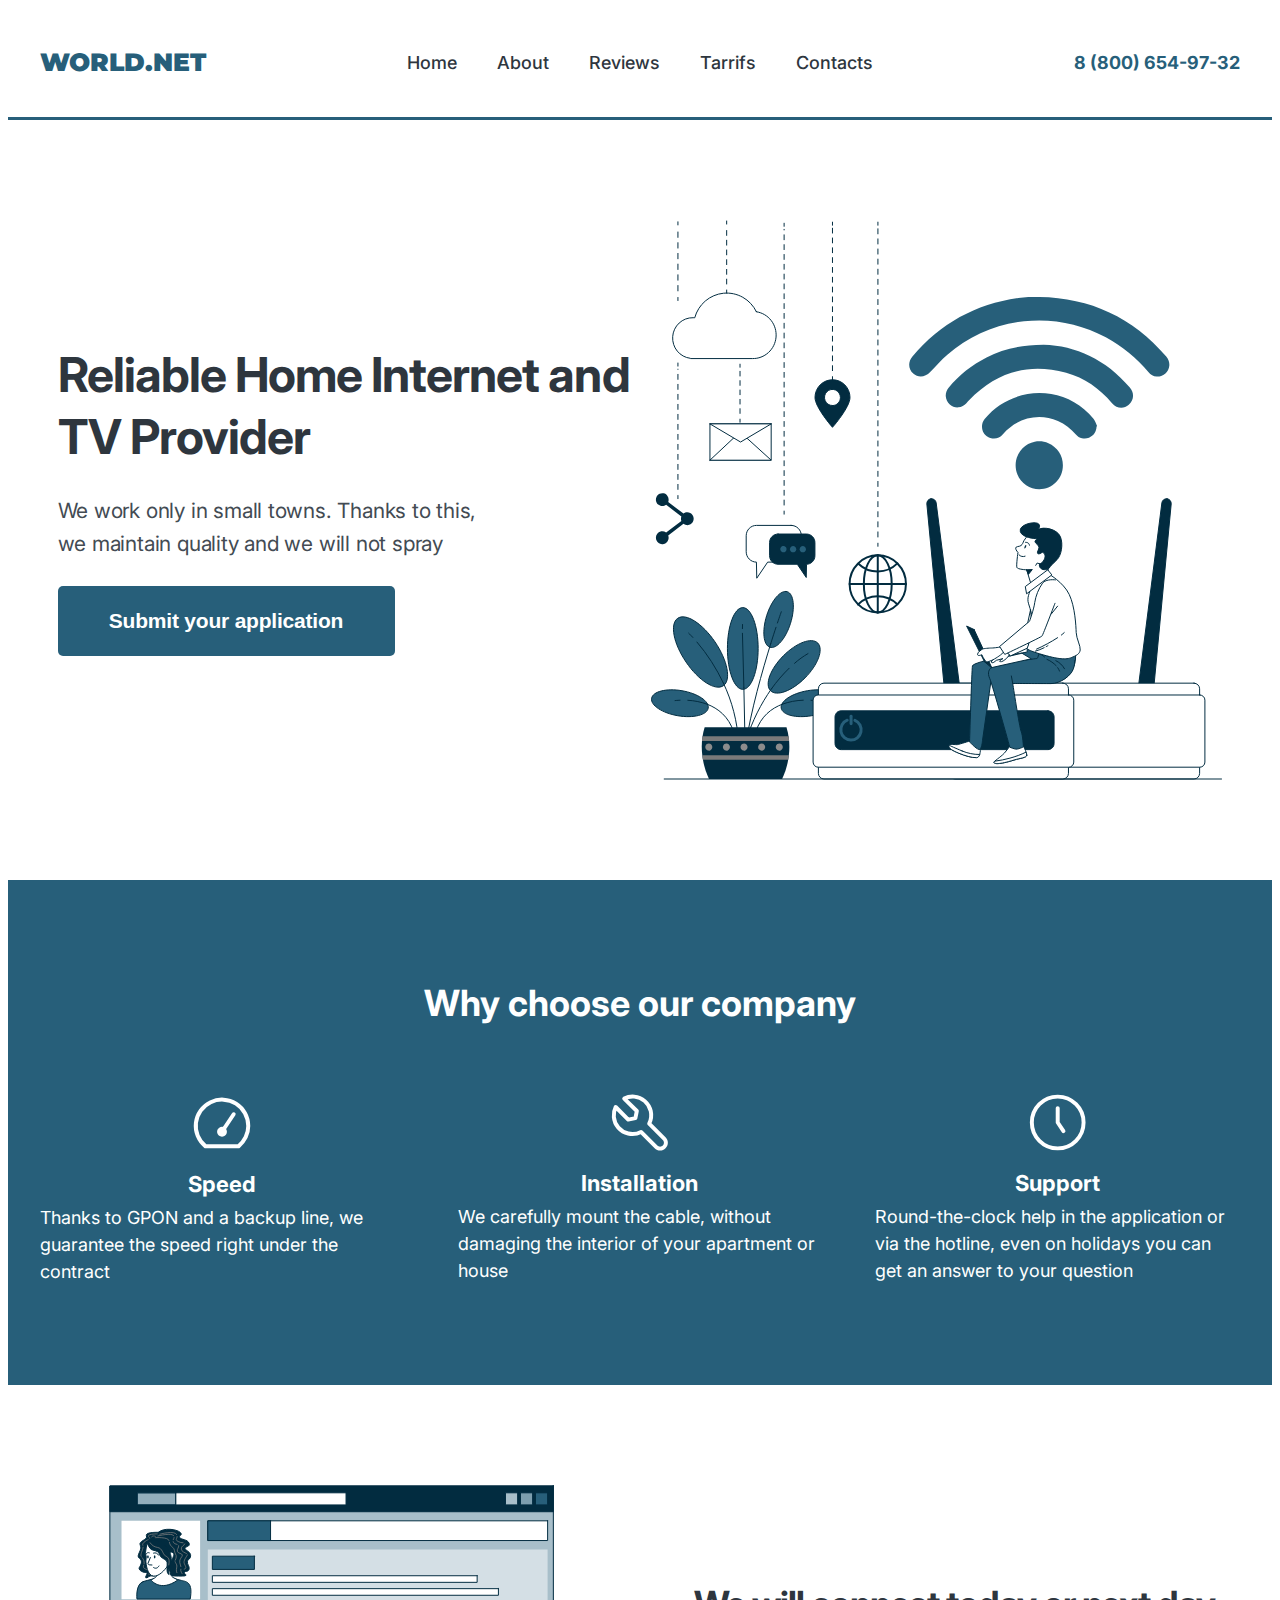
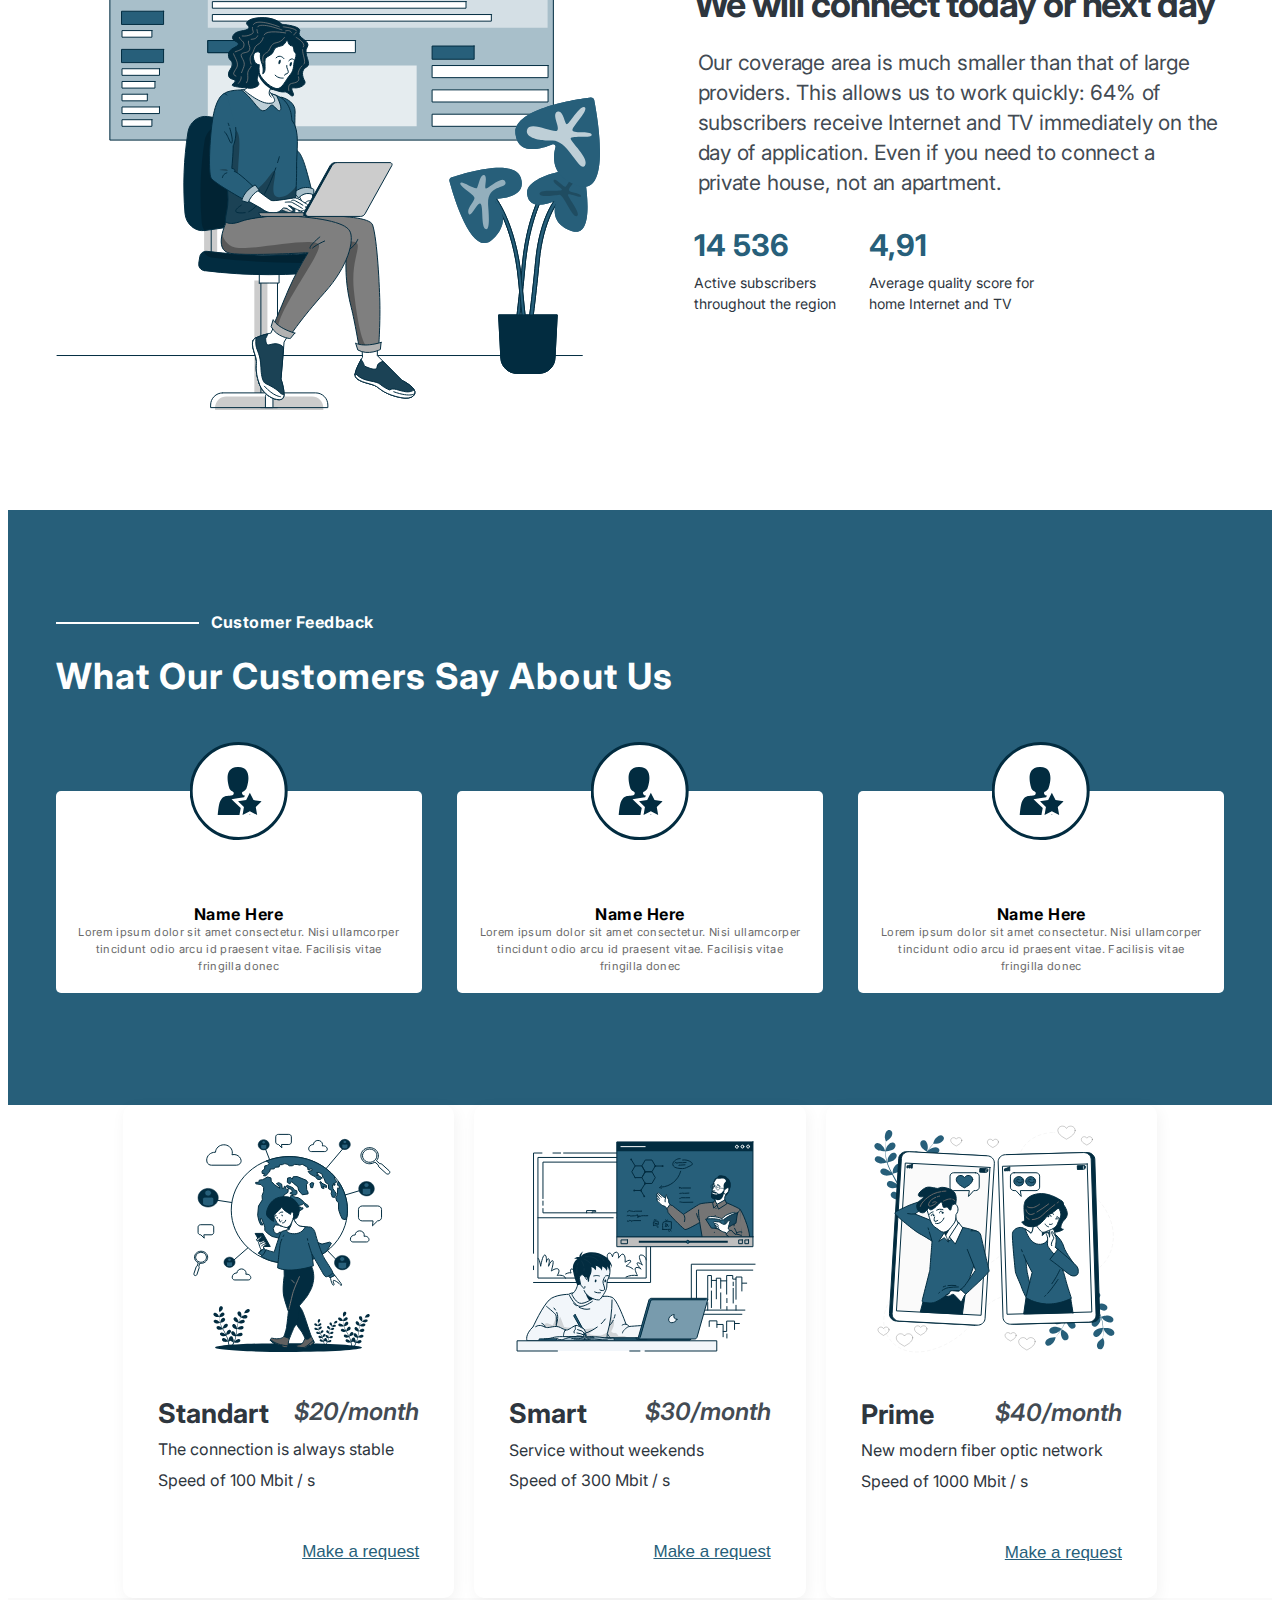
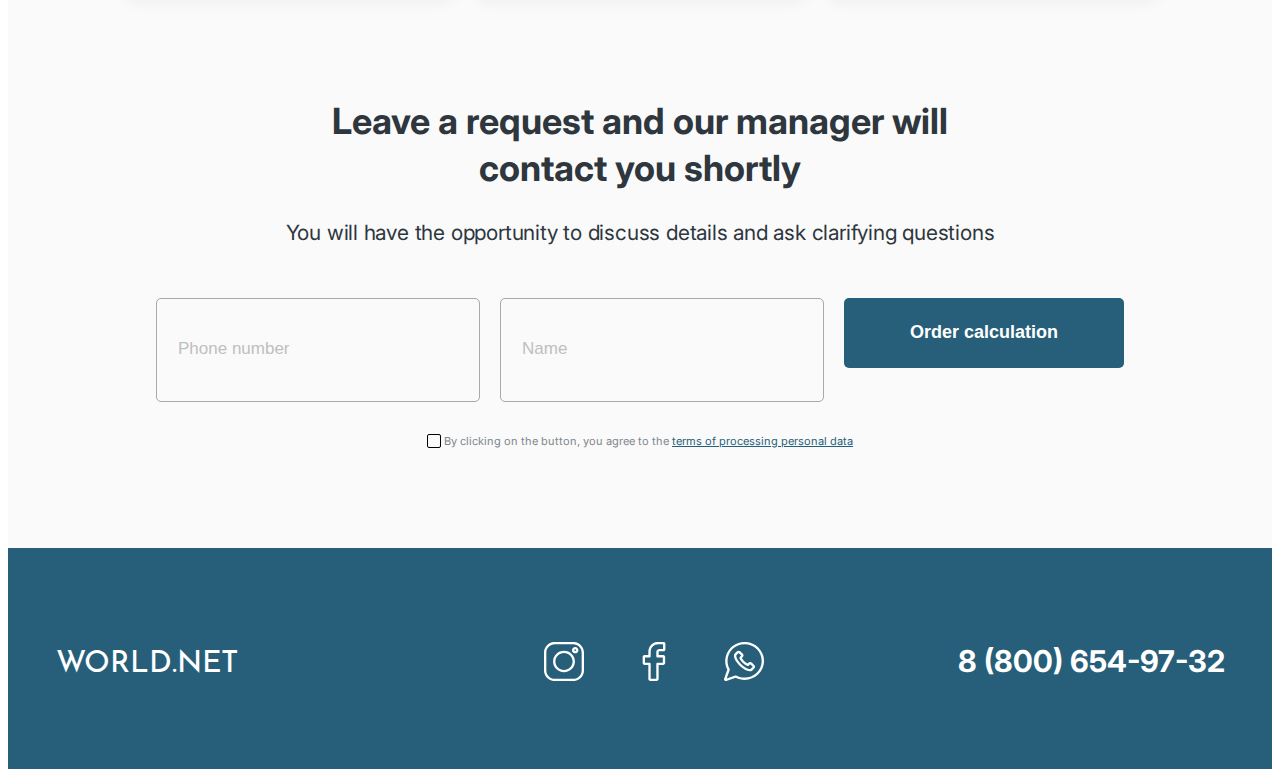
==== index.html @ 995e4a87 "add home" ====
<!DOCTYPE html>
<html lang="en">
  <head>
    <meta charset="UTF-8" />
    <meta name="viewport" content="width=device-width, initial-scale=1.0" />

    <title>World.Net</title>
    <link
      rel="stylesheet"
      href="https://cdnjs.cloudflare.com/ajax/libs/modern-normalize/2.0.0/modern-normalize.min.css"
      integrity="sha512-4xo8blKMVCiXpTaLzQSLSw3KFOVPWhm/TRtuPVc4WG6kUgjH6J03IBuG7JZPkcWMxJ5huwaBpOpnwYElP/m6wg=="
      crossorigin="anonymous"
      referrerpolicy="no-referrer"
    />
    <link rel="preconnect" href="https://fonts.googleapis.com" />
    <link rel="preconnect" href="https://fonts.gstatic.com" crossorigin />
    <link
      href="https://fonts.googleapis.com/css2?family=Inter:wght@400;500;600;700&family=Montserrat:wght@0,900;1,900&family=Poppins&family=Reem+Kufi&display=swap"
      rel="stylesheet"
    />
    <link rel="stylesheet" href="./css/style.css" />
  </head>
  <body>
    <!-- ==================== header ==================== -->
    <header class="header">
      <div class="container header-container">
        <a class="header-logo" href="./index.html" class="logo">World.Net</a>
        <nav class="header-nav">
          <ul class="header-nav-list">
            <li class="header-list-item">
              <a class="header-nav-link" href="./index.html">Home</a>
            </li>
            <li class="header-list-item"><a class="header-nav-link" href="#about">About</a></li>
            <li class="header-list-item">
              <a class="header-nav-link" href="#feedback">Reviews</a>
            </li>
            <li class="header-list-item"><a class="header-nav-link" href="#tarrifs">Tarrifs</a></li>
            <li class="header-list-item"><a class="header-nav-link" href="#order">Contacts</a></li>
          </ul>
        </nav>
        <address class="header-addres">
          <a class="header-addres-link" href="tel:+88006549732">8 (800) 654-97-32</a>
        </address>
      </div>
    </header>
    <main>
      <!-- ==================== HERO ==================== -->
      <section class="hero">
        <div class="hero-container">
          <div class="left-side">
            <h1 class="hero-title">Reliable Home Internet and TV Provider</h1>
            <p class="hero-text">
              We work only in small towns. Thanks to this, we maintain quality and we will not spray
            </p>
            <button class="hero-submit-btn" type="button" data-modal-open>
              Submit your application
            </button>
          </div>
          <img src="./images/hero/hero-img.svg" alt="hero img" width="572" height="560" />
        </div>
      </section>
      <!-- ==================== features ==================== -->
      <section class="features" id="feedback">
        <div class="container features-content">
          <h2 class="features-title">Why choose our company</h2>
          <ul class="features-list">
            <li class="features-list-item">
              <img
                class="features-list-item-img"
                src="./images/features/content.svg"
                alt="content"
                width="70"
                height="70"
              />
              <h3 class="features-list-item-subtytle">Speed</h3>
              <p class="features-text">
                Thanks to GPON and a backup line, we guarantee the speed right under the contract
              </p>
            </li>
            <li class="features-list-item">
              <img
                class="features-list-item-img"
                src="./images/features/installation.svg"
                alt="installation"
                width="70"
                height="70"
              />
              <h3 class="features-list-item-subtytle">Installation</h3>
              <p class="features-text">
                We carefully mount the cable, without damaging the interior of your apartment or
                house
              </p>
            </li>
            <li class="features-list-item">
              <img
                class="features-list-item-img"
                src="./images/features/support.svg"
                alt="support"
                width="70"
                height="70"
              />
              <h3 class="features-list-item-subtytle">Support</h3>
              <p class="features-text">
                Round-the-clock help in the application or via the hotline, even on holidays you can
                get an answer to your question
              </p>
            </li>
          </ul>
        </div>
      </section>
      <!-- ==================== about ==================== -->
      <section class="about" id="about">
        <div class="about-container">
          <img
            class="about-aside-img"
            src="./images/about/about.svg"
            alt="about"
            width="544"
            height="525"
          />
          <div class="about-content">
            <h2 class="about-title">We will connect today or next day</h2>
            <p class="about-text">
              Our coverage area is much smaller than that of large providers. This allows us to work
              quickly: 64% of subscribers receive Internet and TV immediately on the day of
              application. Even if you need to connect a private house, not an apartment.
            </p>
            <ul class="about-list">
              <li class="about-list-item about-item-left">
                <h3 class="about-list-item-subtitle">14 536</h3>
                <p class="about-list-item-text">Active subscribers throughout the region</p>
              </li>
              <li class="about-list-item about-item-right">
                <h3 class="about-list-item-subtitle">4,91</h3>
                <p class="about-list-item-text">Average quality score for home Internet and TV</p>
              </li>
            </ul>
          </div>
        </div>
      </section>
      <!-- ==================== reviews ==================== -->
      <section class="reviews" id="feedback">
        <div class="reviews-content">
          <p class="customer-subtitle">Customer Feedback</p>
          <h2 class="reviews-title">What Our Customers Say About Us</h2>
          <ul class="reviews-list">
            <li class="reviews-list-item">
              <img class="reviews-list-item-img" src="/images/reviews/avatar.svg" alt="avatar" />
              <h3 class="reviews-list-item-subtitle">Name Here</h3>
              <p class="reviews-list-item-text">
                Lorem ipsum dolor sit amet consectetur. Nisi ullamcorper tincidunt odio arcu id
                praesent vitae. Facilisis vitae fringilla donec
              </p>
            </li>
            <li class="reviews-list-item">
              <img class="reviews-list-item-img" src="/images/reviews/avatar.svg" alt="avatar" />
              <h3 class="reviews-list-item-subtitle">Name Here</h3>
              <p class="reviews-list-item-text">
                Lorem ipsum dolor sit amet consectetur. Nisi ullamcorper tincidunt odio arcu id
                praesent vitae. Facilisis vitae fringilla donec
              </p>
            </li>
            <li class="reviews-list-item">
              <img class="reviews-list-item-img" src="/images/reviews/avatar.svg" alt="avatar" />
              <h3 class="reviews-list-item-subtitle">Name Here</h3>
              <p class="reviews-list-item-text">
                Lorem ipsum dolor sit amet consectetur. Nisi ullamcorper tincidunt odio arcu id
                praesent vitae. Facilisis vitae fringilla donec
              </p>
            </li>
          </ul>
        </div>
      </section>
      <!-- ==================== tariffs ==================== -->
      <section class="section-tarrifs" id="tarrifs">
        <div class="container">
          <h2 class="visually-hidden">tariffs</h2>
          <ul class="tarrifs-list">
            <li class="tarrifs-item">
              <img
                class="tarrifs-img"
                src="./images/tarrifs/standart.svg"
                alt="standart"
                width="248"
                height="228"
              />
              <div class="tarrifs-item-box">
                <h3 class="tarrifs-item-titles">Standart</h3>
                <p class="tarrifs-item-price">$20/month</p>
              </div>

              <p class="tarrifs-item-description tarrifs-text">The connection is always stable</p>
              <p class="tarrifs-item-text tarrifs-text">Speed of 100 Mbit / s</p>
              <button class="tarrifs-button" type="button">Make a request</button>
            </li>
            <li class="tarrifs-item">
              <img
                class="tarrifs-img"
                src="/images/tarrifs/smart.svg"
                alt="smart"
                width="248"
                height="228"
              />
              <div class="tarrifs-item-box">
                <h3 class="tarrifs-item-titles">Smart</h3>
                <p class="tarrifs-item-price">$30/month</p>
              </div>

              <p class="tarrifs-item-description tarrifs-text">Service without weekends</p>
              <p class="tarrifs-item-text tarrifs-text">Speed of 300 Mbit / s</p>
              <button class="tarrifs-button" type="button">Make a request</button>
            </li>
            <li class="tarrifs-item">
              <img
                class="tarrifs-img"
                src="./images/tarrifs/prime.svg"
                alt="prime"
                width="248"
                height="228"
              />
              <div class="tarrifs-item-box">
                <h3 class="tarrifs-item-titles">Prime</h3>
                <p class="tarrifs-item-price">$40/month</p>
              </div>

              <p class="tarrifs-item-description tarrifs-text">New modern fiber optic network</p>
              <p class="tarrifs-item-text tarrifs-text">Speed of 1000 Mbit / s</p>
              <button class="tarrifs-button" type="button">Make a request</button>
            </li>
          </ul>
        </div>
      </section>
      <!-- ==================== order ==================== -->
      <section class="order" id="order">
        <h2 class="order-title">Leave a request and our manager will contact you shortly</h2>
        <p class="order-text">
          You will have the opportunity to discuss details and ask clarifying questions
        </p>
        <form>
          <div class="order-box">
            <label
              ><input class="order-input" type="tel" name="order-tel" placeholder="Phone number"
            /></label>
            <label
              ><input class="order-input" type="text" name="order-name" placeholder="Name"
            /></label>
            <button class="order-btn" type="submit">Order calculation</button>
          </div>

          <div class="order-wrapper">
            <input
              class="order-check visually-hidden"
              type="checkbox"
              name="order-privasy"
              id="order-privasy"
            />
            <label class="order-label" for="order-privasy">
              <span class="custom-checkbox">
                <svg width="8" height="8">
                  <use href="./images/icons.svg#icon-check"></use>
                </svg>
              </span>
              By clicking on the button, you agree to the
              <a class="order-link" href="">terms of processing personal data</a>
            </label>
          </div>
        </form>
      </section>
    </main>
    <!-- ==================== footer ==================== -->
    <footer class="footer">
      <div class="container footer-container">
        <a class="footer-logo" href="./index.html">World.Net</a>
        <ul class="footer-social-list">
          <li class="foter-social-item">
            <a class="footer-social-link" href="" target="_blank" aria-label="instagram link"
              ><img
                class="footer-social-img"
                src="./images/footer/instagram.svg"
                alt="instagram"
                width="40"
                height="40"
            /></a>
          </li>
          <li class="foter-social-item">
            <a class="footer-social-link" href="" target="_blank" aria-label="facebook link"
              ><img
                class="footer-social-img"
                src="./images/footer/facebook.svg"
                alt="facebook"
                width="40"
                height="40"
            /></a>
          </li>
          <li class="foter-social-item">
            <a class="footer-social-link" href="" target="_blank" aria-label="whatsapp link"
              ><img
                class="footer-social-img"
                src="./images/footer/whatsapp.svg"
                alt="whatsapp"
                width="40"
                height="40"
            /></a>
          </li>
        </ul>
        <address class="footer-addres">
          <a class="footer-addres-link" href="tel:+88006549732">8 (800) 654-97-32</a>
        </address>
      </div>
    </footer>
    <!-- ==================== modal ==================== -->
    <div class="overlay is-hidden" data-modal>
      <div class="modal">
        <button class="modal-close-button" type="button" data-modal-close>x</button>
        <p class="modal-subtitle">Contact Us</p>
        <p class="modal-title">
          <span class="modal-accent-color">Contact</span> Us & We Can Work Together
        </p>
        <p class="modal-text">
          Lorem ipsum dolor sit amet consectetur. Adipiscing nisl id at arcu enim id gravida
          pulvinar. Tristique consectetur mi curabitur congue enim dignissim
        </p>
        <form class="form">
          <label class="form-label">
            <input
              class="form-input"
              type="text"
              name="user-name"
              placeholder="Your Name"
              required
            />
          </label>
          <label class="form-label">
            <input
              class="form-input"
              type="email"
              name="user-email"
              placeholder="Your Emaile"
              required
            />
          </label>
          <label class="form-label">
            <textarea
              class="form-textarea"
              name=""
              id=""
              name="user-message"
              placeholder="Your Message"
            ></textarea>
          </label>
          <button class="form-submit-button" type="submit">Submit Message</button>
        </form>
      </div>
    </div>
    <script src="./js/modal.js"></script>
  </body>
</html>
---- css/style.css ----
h1,
h2,
h3,
h4,
h5,
h6,
p {
  margin-top: 0;
  margin-bottom: 0;
}

a {
  color: inherit;
  text-decoration: none;
}

ul,
ol {
  list-style-type: none;
  padding-left: 0;
  margin-top: 0;
  margin-bottom: 0;
}

img {
  display: block;
  max-width: 100%;
  height: auto;
}

button {
  cursor: pointer;
  padding-left: 0;
  padding-right: 0;
}

address {
  font-style: normal;
}

body {
  font-family: 'Inter', sans-serif;
  background-color: #ffffff;
  color: #434b53;
}

.container {
  max-width: 1200px;
  padding-left: 15px;
  padding-right: 15px;
  margin: 0 auto;
}

.visually-hidden {
  position: absolute;
  width: 1px;
  height: 1px;
  margin: -1px;
  border: 0;
  padding: 0;

  white-space: nowrap;
  clip-path: inset(100%);
  clip: rect(0 0 0 0);
  overflow: hidden;
}

/* <!-- ==================== header ==================== --> */
.header {
  border-bottom: 3px solid #275f7a;
}

.header-container {
  display: flex;
  justify-content: space-between;
  align-items: center;
}

.header-content {
}
.header-logo {
  font-family: 'Montserrat', sans-serif;
  font-weight: 900;
  font-size: 25px;
  line-height: 1.5;
  text-transform: uppercase;
  color: #275f7a;
}
.header-nav {
}
.header-nav-list {
  display: flex;
  /* gap: 40px; */
}
.header-list-item:not(:last-child) {
  margin-right: 40px;
}

.header-nav-link {
  display: block;
  font-weight: 500;
  font-size: 18px;
  line-height: 1.5;
  color: #2e363e;
  padding: 41px 0;
}

.header-nav-link:hover,
.header-nav-link:focus {
  color: #275f7a;
}

.header-addres {
}

.header-addres-link {
  font-weight: 700;
  font-size: 18px;
  line-height: 1.52;
  text-align: right;
  color: #275f7a;
}

/* <!-- ==================== HERO ==================== --> */

.hero {
  padding-top: 100px;
  padding-bottom: 100px;
}

.hero-container {
  display: flex;
  justify-content: space-between;
  align-items: center;
  max-width: 1165px;
  margin-left: auto;
  margin-right: auto;
}

.left-side {
  max-width: 580px;
}

.hero-title {
  font-size: 48px;
  line-height: 1.3;
  letter-spacing: -0.02em;
  color: #2e363e;
  margin-bottom: 25px;
}
.hero-text {
  font-weight: 400;
  font-size: 21px;
  line-height: 1.6;
  letter-spacing: -0.01em;
  color: #434b53;
  max-width: 434px;
  margin-bottom: 25px;
}

.hero-submit-btn {
  border-radius: 5px;
  padding: 20px 50px;
  min-width: 337px;
  height: 70px;
  background-color: #275f7a;
  border: none;
  font-weight: 600;
  font-size: 21px;
  line-height: 1.43;
  letter-spacing: -0.01em;
  color: #ffffff;
  transition: background-color 250ms ease-in-out, color 250ms ease-in-out;
}

.hero-submit-btn:hover,
.hero-submit-btn:focus {
  background-color: #e3f2f9;
  color: #022c40;
}

/* <!-- ==================== features ==================== --> */

.features {
  padding-top: 100px;
  padding-bottom: 100px;
  background: #275f7a;
}

.features-content {
}
.features-title {
  font-size: 36px;
  line-height: 1.33;
  text-align: center;
  color: #ffffff;
  margin-bottom: 60px;
}
.features-list {
  display: flex;
  gap: 53px;
}
.features-list-item {
  width: calc((100% - 2 * 53px) / 3);
}
.features-list-item-img {
  margin: 0 auto 11px;
}
.features-list-item-subtytle {
  font-weight: 700;
  font-size: 22px;
  line-height: 1.43;
  text-align: center;
  color: #fff;
  margin-bottom: 4px;
}
.features-text {
  font-weight: 400;
  font-size: 18px;
  line-height: 1.5;
  color: #fff;
}
/* <!-- ==================== about ==================== --> */

.about {
  padding-top: 100px;
  padding-bottom: 100px;
}

.about-container {
  display: flex;
  justify-content: space-between;
  align-items: center;
  max-width: 1169px;
  margin: 0 auto;
}

.about-aside-img {
  max-width: 544px;
}
.about-content {
  max-width: 531px;
}
.about-title {
  font-weight: 700;
  font-size: 36px;
  line-height: 1.3;
  letter-spacing: -0.03em;
  color: #2e363e;
  margin-bottom: 20px;
}
.about-text {
  font-weight: 400;
  font-size: 21px;
  line-height: 1.43;
  letter-spacing: -0.01em;
  color: #434b53;
  margin-left: 4px;
  margin-bottom: 28px;
}
.about-list {
  display: flex;
  gap: 30px;
  max-width: 342px;
}
.about-list-item {
}
.about-item-left {
  max-width: 145px;
}

.about-item-right {
  max-width: 167px;
}

.about-list-item-subtitle {
  font-weight: 700;
  font-size: 30px;
  line-height: 1.33;
  color: #275f7a;
  margin-bottom: 6px;
}
.about-list-item-text {
  font-weight: 400;
  font-size: 14px;
  line-height: 1.5;
  color: #2e363e;
}

/* <!-- ==================== reviews ==================== --> */

.reviews {
  padding-top: 100px;
  padding-bottom: 100px;
  background-color: #275f7a;
}
.reviews-content {
  display: block;
  max-width: 1169px;
  margin-left: auto;
  margin-right: auto;
}

.customer-subtitle {
  display: flex;
  align-items: center;
  gap: 12px;
  font-weight: 700;
  font-size: 16px;
  line-height: 1.55;
  letter-spacing: 0.03em;
  color: #fff;
  margin-bottom: 19px;
}

.customer-subtitle::before {
  display: block;
  content: '';
  width: 143px;
  height: 2px;
  background-color: #ffffff;
}

.reviews-title {
  font-weight: 700;
  font-size: 36px;
  line-height: 1.26;
  letter-spacing: 0.03em;
  color: #ffffff;
  margin-bottom: 91px;
}
.reviews-list {
  display: flex;
  gap: 35px;
  margin-bottom: 12px;
}
.reviews-list-item {
  position: relative;
  width: calc((100% - 2 * 35px)) / 3;
  background-color: #ffffff;
  padding: 113px 18px 18px;
  border-radius: 5px;
}
.reviews-list-item-img {
  position: absolute;
  top: 0;
  left: 50%;
  transform: translate(-50%, -50%);
}
.reviews-list-item-subtitle {
  font-weight: 700;
  font-size: 16px;
  letter-spacing: 0.03em;
  text-align: center;
  color: #000;
}
.reviews-list-item-text {
  font-size: 11px;
  line-height: 1.55;
  letter-spacing: 0.03em;
  text-align: center;
  color: #696969;
}

/* <!-- ==================== tariffs ==================== --> */

.section-tarrifs {
  padding: 0 100px;
}

.tarrifs-list {
  display: flex;
  gap: 20px;
}
.tarrifs-item {
  width: calc((100% - 2 * 20px) / 3);
  box-shadow: 2px 4px 15px 0 rgba(0, 0, 0, 0.05);
  background: #fff;
  border-radius: 10px;
  padding: 20px 35px 35px 35px;
}
.tarrifs-img {
  margin: 0 auto 47px;
}

.tarrifs-item-box {
  display: flex;
  justify-content: space-between;
  margin-bottom: 13px;
}

.tarrifs-item-titles {
  font-weight: 700;
  font-size: 27px;
  line-height: 1.1;
  color: #2e363e;
}
.tarrifs-item-price {
  font-style: italic;
  font-weight: 600;
  font-size: 24px;
  line-height: 1.1;
}

.tarrifs-text {
  line-height: 1.1;
  color: #2e363e;
}

.tarrifs-item-description {
  margin-bottom: 13px;
}

.tarrifs-item-text {
  margin-bottom: 52px;
}

.tarrifs-button {
  display: block;
  font-size: 17px;
  line-height: 1.1;
  color: #275f7a;
  border: none;
  text-decoration: underline;
  background-color: transparent;
  margin-left: auto;
}

/* <!-- ==================== order ==================== --> */

.order {
  background-color: #fafafa;
  padding: 100px 0;
}
.container {
}
.order-title {
  font-size: 36px;
  line-height: 1.3;
  text-align: center;
  color: #2e363e;
  max-width: 707px;
  margin-left: auto;
  margin-right: auto;
  margin-bottom: 26px;
}
.order-text {
  font-size: 21px;
  line-height: 1.43;
  letter-spacing: -0.01em;
  text-align: center;
  color: #2e363e;
  margin-bottom: 50px;
}
.order-input {
  border: 1px solid rgba(0, 0, 0, 0.32);
  border-radius: 5px;
  padding: 16px 21px;
  width: 280px;
  height: 70px;
  background-color: transparent;
  outline: transparent;
  transition: border-color 250ms ease-in-out;
}

.order-input:focus {
  border-color: #022c40;
}

.order-input::placeholder {
  font-weight: 400;
  font-size: 17px;
  line-height: 1.1;
  color: #bfbfbf;
}
.order-btn {
  border-radius: 5px;
  min-width: 280px;
  height: 70px;
  background-color: #275f7a;
  font-weight: 600;
  font-size: 18px;
  line-height: 1.1;
  text-align: center;
  color: #ffffff;
  border: none;
}

.order-box {
  display: flex;
  justify-content: center;
  gap: 20px;
  margin-bottom: 32px;
}

.order-check {
}

.order-wrapper {
  display: flex;
  justify-content: center;
}

.order-label {
  font-weight: 400;
  font-size: 11px;
  line-height: 1.3;
  color: #7e868e;
}

.custom-checkbox {
  border: 1px solid #000;
  border-radius: 2px;
  width: 12px;
  height: 12px;
  display: inline-flex;
  align-items: center;
  justify-content: center;
  fill: transparent;
}

.order-check:checked + .order-label > .custom-checkbox {
  border: none;
  background-color: #022c40;
  fill: #ffffff;
}
.order-link {
  text-decoration: underline;
  color: #275f7a;
}

/* <!-- ==================== footer ==================== --> */

.footer {
  padding-top: 91px;
  padding-bottom: 85px;
  background-color: #275f7a;
}

.footer-container {
  display: flex;
  align-items: center;
  max-width: 1169px;
}
.footer-logo {
  font-family: 'Reem Kufi', sans-serif;
  font-weight: 400;
  font-size: 30px;
  line-height: 1.5;
  text-transform: uppercase;
  color: #fff;
  margin-right: auto;
}
.footer-social-list {
  display: flex;
  gap: 50px;
}
.foter-social-item {
}
.footer-social-link {
}
.footer-social-img {
}
.footer-addres {
  margin-left: 194px;
}
.footer-addres-link {
  font-weight: 700;
  font-size: 30px;
  line-height: 1.1;
  text-align: right;
  color: #fff;
}

/* <!-- ==================== modal ==================== --> */

.overlay {
  position: fixed;
  top: 0;
  left: 0;
  width: 100%;
  height: 100%;
  background-color: rgba(0, 0, 0, 0.56);
}
.modal {
  position: absolute;
  top: 50%;
  left: 50%;
  transform: translate(-50%, -50%);
  background-color: #ffffff;
  padding: 76px 67px 75px 50px;
  width: 650px;
  min-height: 854px;
}
.modal-close-button {
  position: absolute;
  top: 24px;
  right: 24px;
  width: 24px;
  height: 24px;
  border-radius: 50%;
  border: none;
  background-color: #275f7a;
  color: #ffffff;
  transition: background-color 250ms ease-in-out, color 250ms ease-in-out;
}

.modal-close-button:hover,
.modal-close-button:focus {
  background-color: #e3f2f9;
  color: #022c40;
}
.modal-subtitle {
  display: flex;
  align-items: center;
  gap: 12px;
  font-weight: 700;
  line-height: 1.55;
  letter-spacing: 0.03em;
  color: #000000;
  margin-bottom: 19px;
}

.modal-subtitle::before {
  display: block;
  content: '';
  width: 143px;
  height: 2px;
  background-color: #d8d8d8;
}

.modal-title {
  font-weight: 700;
  font-size: 48px;
  line-height: 1.26;
  letter-spacing: 0.03em;
  color: #022c40;
  margin-bottom: 31px;
}

.modal-accent-color {
  color: #000;
}
.modal-text {
  line-height: 1.55;
  letter-spacing: 0.03em;
  color: #022c40;
  margin-bottom: 23px;
}

.form {
}
.form-label {
  display: block;
  margin-bottom: 23px;
}

.form-label:nth-child(3) {
  margin-bottom: 33px;
}
/* margin */

.form-input {
  border: 1px solid #cacaca;
  border-radius: 5px;
  width: 100%;
  height: 60px;
  background-color: transparent;
  outline: transparent;
  transition: background-color 250ms ease-in-out;
  padding-left: 21px;
}

/* font-family: 'Poppins', sans-serif; */

.form-input::placeholder {
  font-weight: 400;
  font-size: 16px;
  line-height: 1.55;
  letter-spacing: 0.03em;
  color: #000;
}

.form-input:focus {
  border-color: #022c40;
}
.form-textarea {
  border: 1px solid #cacaca;
  border-radius: 5px;
  width: 100%;
  height: 149px;
  background-color: transparent;
  outline: transparent;
  transition: background-color 250ms ease-in-out;
  padding: 22px;
  resize: none;
}

.form-textarea:focus {
  border-color: #022c40;
}

/* .form-input::placeholder {
} */
.form-submit-button {
  min-width: 181px;
  height: 48px;
  background: #022c40;
  border-radius: 5px;
  border: none;
  font-size: 16px;
  letter-spacing: 0.03em;
  color: #ffffff;
  transition: background-color 250ms ease-in-out, color 250ms ease-in-out;
}

.form-submit-button:focus,
.form-submit-button:hover {
  background-color: #275f7a;
  color: #022c40;
}

.is-hidden {
  opacity: 0;
  visibility: hidden;
  pointer-events: none;
}
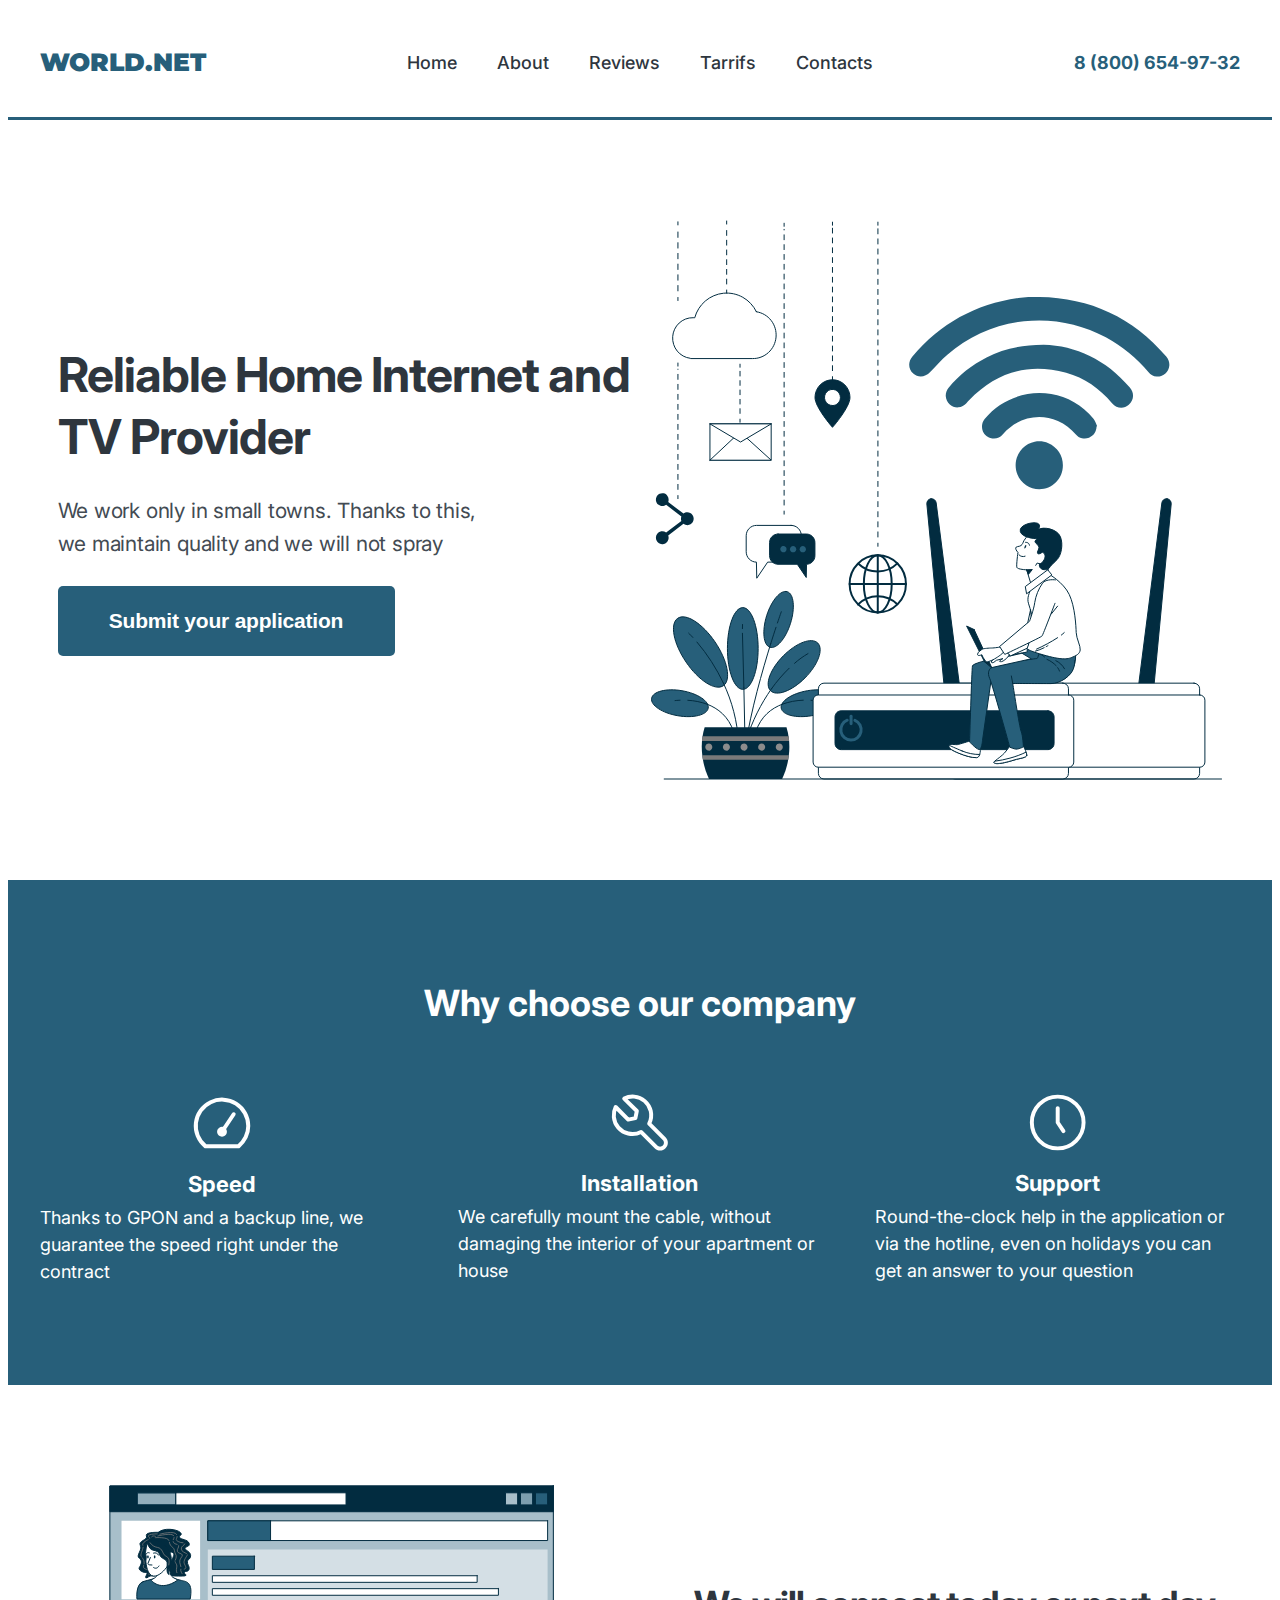
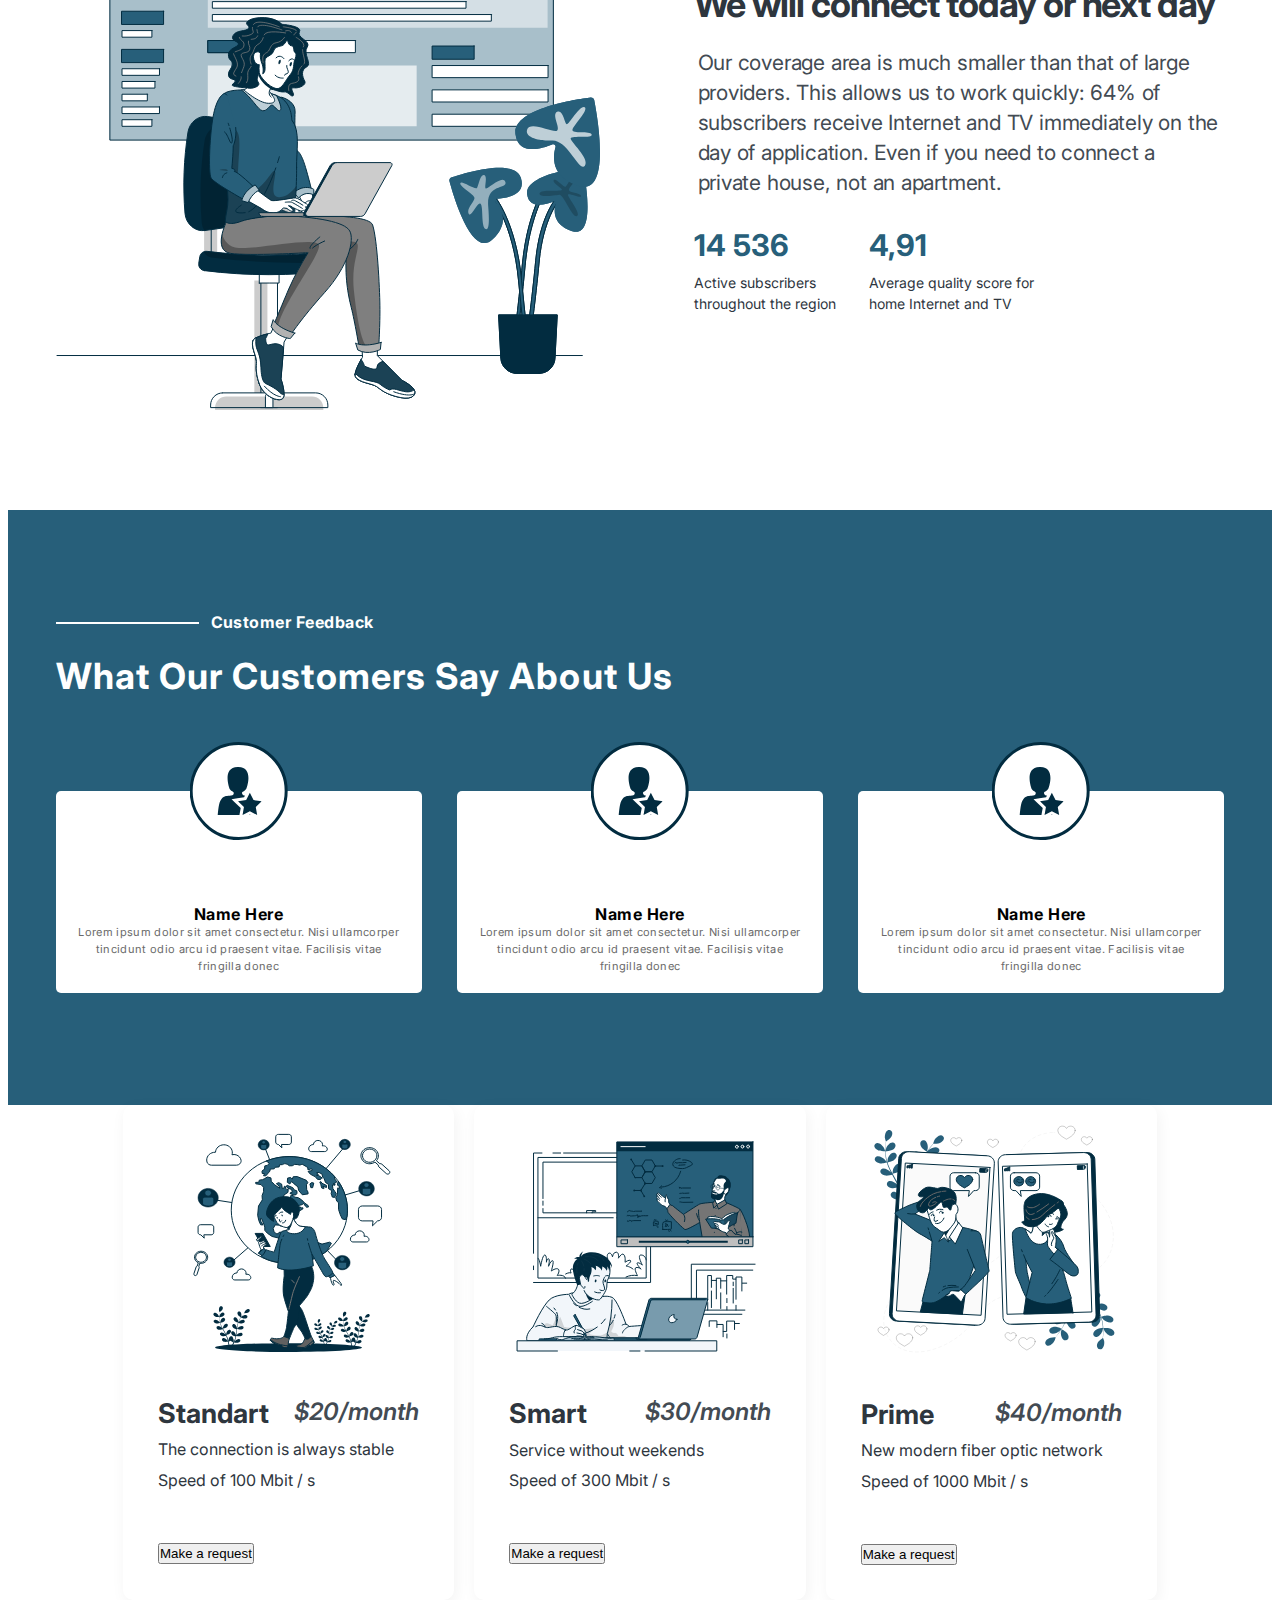
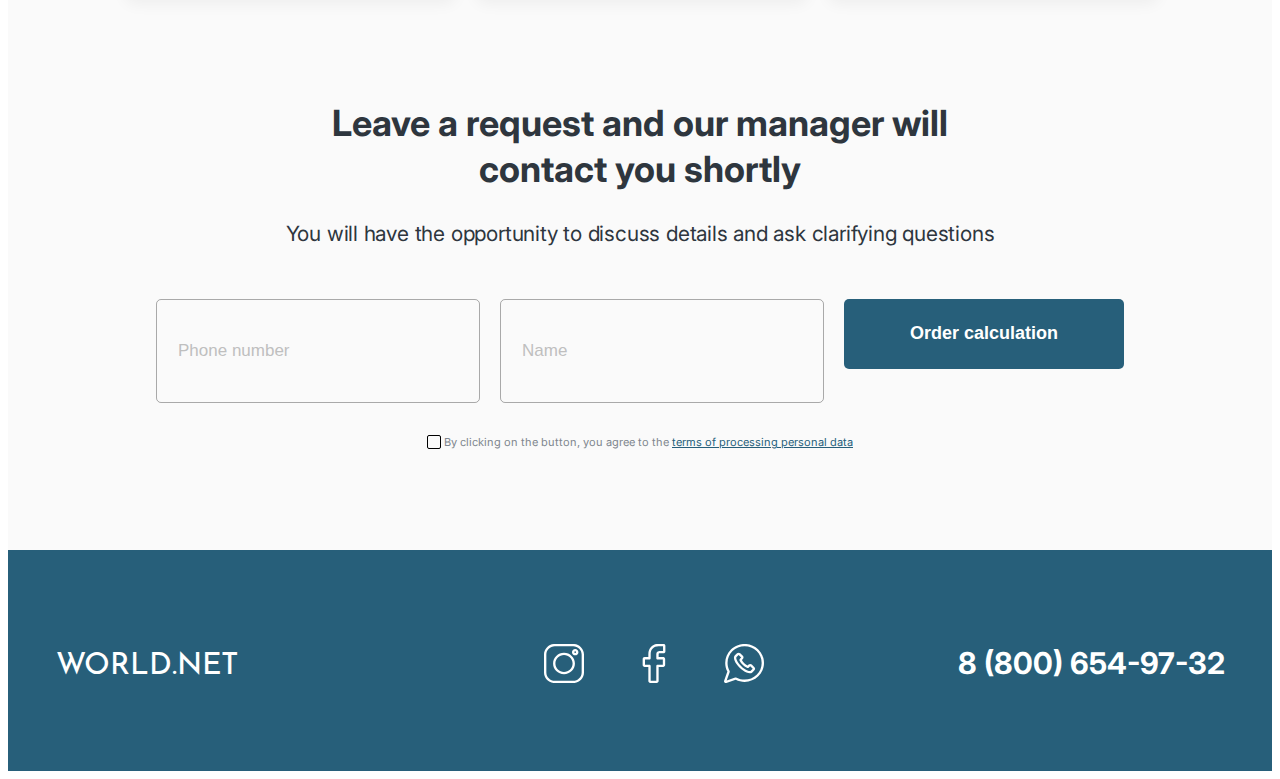
==== commit 4bb34350: "add tariffs page" ====
--- a/index.html
+++ b/index.html
@@ -34,7 +34,9 @@
             <li class="header-list-item">
               <a class="header-nav-link" href="#feedback">Reviews</a>
             </li>
-            <li class="header-list-item"><a class="header-nav-link" href="#tarrifs">Tarrifs</a></li>
+            <li class="header-list-item">
+              <a class="header-nav-link" href="./html/tariffs.html">Tarrifs</a>
+            </li>
             <li class="header-list-item"><a class="header-nav-link" href="#order">Contacts</a></li>
           </ul>
         </nav>
@@ -172,60 +174,60 @@
         </div>
       </section>
       <!-- ==================== tariffs ==================== -->
-      <section class="section-tarrifs" id="tarrifs">
+      <section class="section-tariffs" id="tariffs">
         <div class="container">
           <h2 class="visually-hidden">tariffs</h2>
-          <ul class="tarrifs-list">
-            <li class="tarrifs-item">
-              <img
-                class="tarrifs-img"
-                src="./images/tarrifs/standart.svg"
+          <ul class="tariffs-list">
+            <li class="tariffs-item">
+              <img
+                class="tariffs-img"
+                src="./images/tariffs/standart.svg"
                 alt="standart"
                 width="248"
                 height="228"
               />
-              <div class="tarrifs-item-box">
-                <h3 class="tarrifs-item-titles">Standart</h3>
-                <p class="tarrifs-item-price">$20/month</p>
+              <div class="tariffs-item-box">
+                <h3 class="tariffs-item-titles">Standart</h3>
+                <p class="tariffs-item-price">$20/month</p>
               </div>
 
-              <p class="tarrifs-item-description tarrifs-text">The connection is always stable</p>
-              <p class="tarrifs-item-text tarrifs-text">Speed of 100 Mbit / s</p>
-              <button class="tarrifs-button" type="button">Make a request</button>
-            </li>
-            <li class="tarrifs-item">
-              <img
-                class="tarrifs-img"
-                src="/images/tarrifs/smart.svg"
+              <p class="tariffs-item-description tariffs-text">The connection is always stable</p>
+              <p class="tariffs-item-text tariffs-text">Speed of 100 Mbit / s</p>
+              <button class="tariffs-button" type="button">Make a request</button>
+            </li>
+            <li class="tariffs-item">
+              <img
+                class="tariffs-img"
+                src="/images/tariffs/smart.svg"
                 alt="smart"
                 width="248"
                 height="228"
               />
-              <div class="tarrifs-item-box">
-                <h3 class="tarrifs-item-titles">Smart</h3>
-                <p class="tarrifs-item-price">$30/month</p>
+              <div class="tariffs-item-box">
+                <h3 class="tariffs-item-titles">Smart</h3>
+                <p class="tariffs-item-price">$30/month</p>
               </div>
 
-              <p class="tarrifs-item-description tarrifs-text">Service without weekends</p>
-              <p class="tarrifs-item-text tarrifs-text">Speed of 300 Mbit / s</p>
-              <button class="tarrifs-button" type="button">Make a request</button>
-            </li>
-            <li class="tarrifs-item">
-              <img
-                class="tarrifs-img"
-                src="./images/tarrifs/prime.svg"
+              <p class="tariffs-item-description tariffs-text">Service without weekends</p>
+              <p class="tariffs-item-text tariffs-text">Speed of 300 Mbit / s</p>
+              <button class="tariffs-button" type="button">Make a request</button>
+            </li>
+            <li class="tariffs-item">
+              <img
+                class="tariffs-img"
+                src="./images/tariffs/prime.svg"
                 alt="prime"
                 width="248"
                 height="228"
               />
-              <div class="tarrifs-item-box">
-                <h3 class="tarrifs-item-titles">Prime</h3>
-                <p class="tarrifs-item-price">$40/month</p>
+              <div class="tariffs-item-box">
+                <h3 class="tariffs-item-titles">Prime</h3>
+                <p class="tariffs-item-price">$40/month</p>
               </div>
 
-              <p class="tarrifs-item-description tarrifs-text">New modern fiber optic network</p>
-              <p class="tarrifs-item-text tarrifs-text">Speed of 1000 Mbit / s</p>
-              <button class="tarrifs-button" type="button">Make a request</button>
+              <p class="tariffs-item-description tariffs-text">New modern fiber optic network</p>
+              <p class="tariffs-item-text tariffs-text">Speed of 1000 Mbit / s</p>
+              <button class="tariffs-button" type="button">Make a request</button>
             </li>
           </ul>
         </div>
--- a/css/style.css
+++ b/css/style.css
@@ -364,58 +364,58 @@
 
 /* <!-- ==================== tariffs ==================== --> */
 
-.section-tarrifs {
+.section-tariffs {
   padding: 0 100px;
 }
 
-.tarrifs-list {
+.tariffs-list {
   display: flex;
   gap: 20px;
 }
-.tarrifs-item {
+.tariffs-item {
   width: calc((100% - 2 * 20px) / 3);
   box-shadow: 2px 4px 15px 0 rgba(0, 0, 0, 0.05);
   background: #fff;
   border-radius: 10px;
   padding: 20px 35px 35px 35px;
 }
-.tarrifs-img {
+.tariffs-img {
   margin: 0 auto 47px;
 }
 
-.tarrifs-item-box {
+.tariffs-item-box {
   display: flex;
   justify-content: space-between;
   margin-bottom: 13px;
 }
 
-.tarrifs-item-titles {
+.tariffs-item-titles {
   font-weight: 700;
   font-size: 27px;
   line-height: 1.1;
   color: #2e363e;
 }
-.tarrifs-item-price {
+.tariffs-item-price {
   font-style: italic;
   font-weight: 600;
   font-size: 24px;
   line-height: 1.1;
 }
 
-.tarrifs-text {
+.tariffs-text {
   line-height: 1.1;
   color: #2e363e;
 }
 
-.tarrifs-item-description {
+.tariffs-item-description {
   margin-bottom: 13px;
 }
 
-.tarrifs-item-text {
+.tariffs-item-text {
   margin-bottom: 52px;
 }
 
-.tarrifs-button {
+.tariffss-button {
   display: block;
   font-size: 17px;
   line-height: 1.1;
